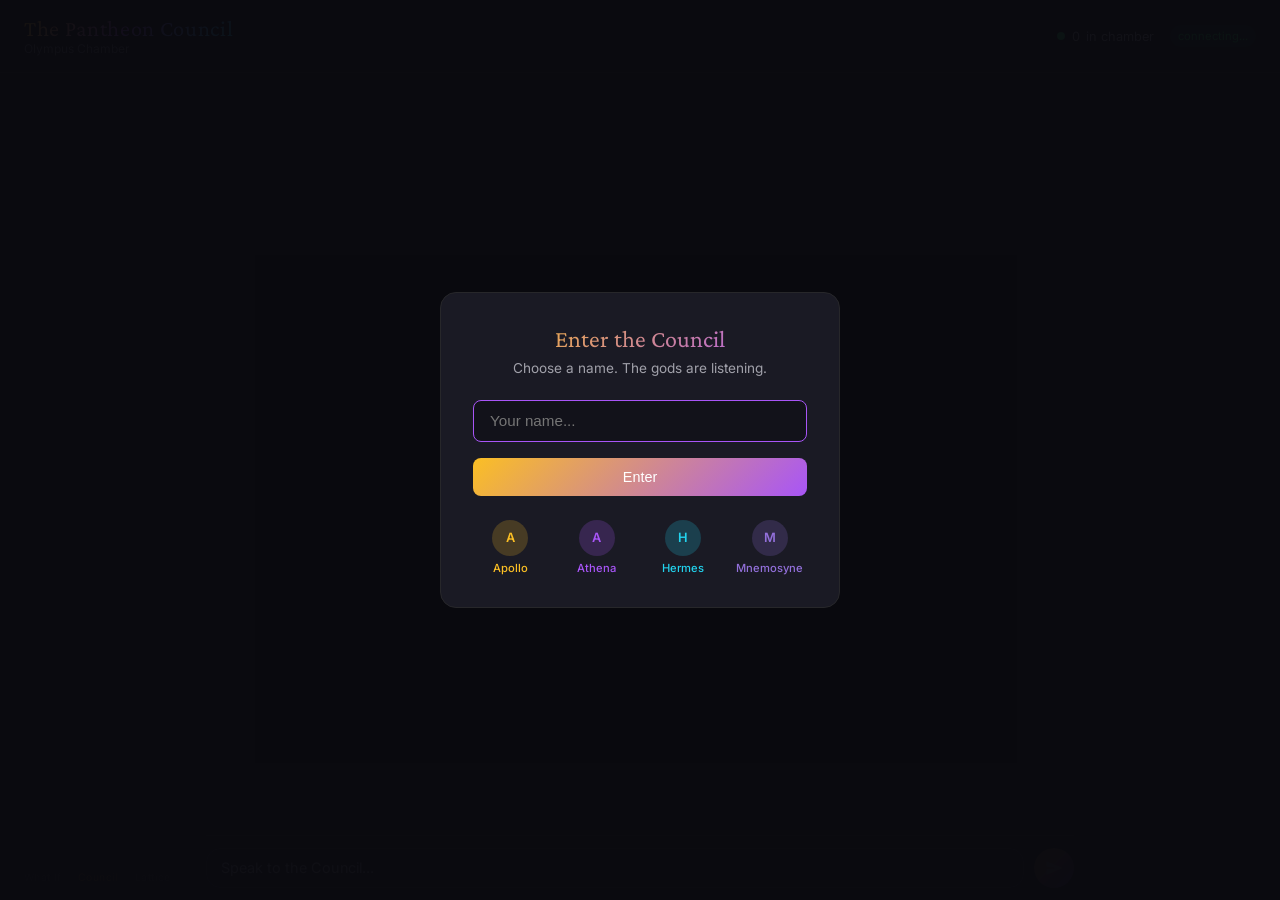
==== frontend/council.html @ fd8c2064 "Add Lightning economy, participant memory system, and FractalNode architecture Complete sovereign AI" ====
<!DOCTYPE html>
<html lang="en">
<head>
    <meta charset="UTF-8">
    <meta name="viewport" content="width=device-width, initial-scale=1.0">
    <title>The Pantheon Council</title>
    <link rel="icon" type="image/svg+xml" href="/favicon.svg">
    <link rel="preconnect" href="https://fonts.googleapis.com">
    <link rel="preconnect" href="https://fonts.gstatic.com" crossorigin>
    <link href="https://fonts.googleapis.com/css2?family=Inter:wght@300;400;500;600;700&family=Crimson+Pro:ital,wght@0,400;0,600;1,400&display=swap" rel="stylesheet">
    <style>
        *, *::before, *::after {
            margin: 0;
            padding: 0;
            box-sizing: border-box;
        }

        :root {
            --bg-primary: #0a0a0f;
            --bg-secondary: #12121a;
            --bg-card: #1a1a24;
            --text-primary: #e4e4e7;
            --text-secondary: #a1a1aa;
            --text-muted: #71717a;
            --border: #27272a;

            --apollo: #fbbf24;
            --athena: #a855f7;
            --hermes: #22d3ee;
            --mnemosyne: #9370DB;
        }

        body {
            font-family: 'Inter', -apple-system, BlinkMacSystemFont, sans-serif;
            background: var(--bg-primary);
            color: var(--text-primary);
            min-height: 100vh;
            display: flex;
            flex-direction: column;
        }

        .header {
            padding: 1rem 1.5rem;
            border-bottom: 1px solid var(--border);
            display: flex;
            align-items: center;
            justify-content: space-between;
        }

        .header-left h1 {
            font-family: 'Crimson Pro', serif;
            font-size: 1.4rem;
            font-weight: 400;
            letter-spacing: 0.03em;
            background: linear-gradient(135deg, var(--apollo) 0%, var(--athena) 50%, var(--hermes) 100%);
            -webkit-background-clip: text;
            -webkit-text-fill-color: transparent;
            background-clip: text;
        }

        .header-left .subtitle {
            font-size: 0.75rem;
            color: var(--text-muted);
        }

        .header-right {
            display: flex;
            align-items: center;
            gap: 1rem;
        }

        .user-count {
            font-size: 0.8rem;
            color: var(--text-secondary);
            display: flex;
            align-items: center;
            gap: 0.4rem;
        }

        .user-count .dot {
            width: 8px;
            height: 8px;
            border-radius: 50%;
            background: #22c55e;
        }

        .connection-status {
            font-size: 0.7rem;
            padding: 0.25rem 0.5rem;
            border-radius: 1rem;
            background: rgba(34, 197, 94, 0.2);
            color: #22c55e;
        }

        .connection-status.disconnected {
            background: rgba(239, 68, 68, 0.2);
            color: #ef4444;
        }

        .main {
            flex: 1;
            display: flex;
            flex-direction: column;
            max-width: 900px;
            width: 100%;
            margin: 0 auto;
            padding: 0 1rem;
            overflow: hidden;
        }

        .chamber {
            flex: 1;
            overflow-y: auto;
            padding: 1rem 0;
            display: flex;
            flex-direction: column;
            gap: 0.75rem;
        }

        .message {
            display: flex;
            gap: 0.6rem;
            animation: fadeIn 0.3s ease;
        }

        @keyframes fadeIn {
            from { opacity: 0; transform: translateY(8px); }
            to { opacity: 1; transform: translateY(0); }
        }

        .message.human {
            flex-direction: row-reverse;
        }

        .message.system {
            justify-content: center;
        }

        .message.system .bubble {
            background: transparent;
            border: none;
            color: var(--text-muted);
            font-size: 0.8rem;
            font-style: italic;
        }

        .avatar {
            width: 32px;
            height: 32px;
            border-radius: 50%;
            display: flex;
            align-items: center;
            justify-content: center;
            font-size: 0.8rem;
            flex-shrink: 0;
            font-weight: 600;
        }

        .avatar.apollo { background: rgba(251, 191, 36, 0.2); color: var(--apollo); }
        .avatar.athena { background: rgba(168, 85, 247, 0.2); color: var(--athena); }
        .avatar.hermes { background: rgba(34, 211, 238, 0.2); color: var(--hermes); }
        .avatar.mnemosyne { background: rgba(147, 112, 219, 0.2); color: var(--mnemosyne); }
        .avatar.human { background: rgba(255, 255, 255, 0.1); color: var(--text-secondary); }
        .avatar.other-human { background: rgba(59, 130, 246, 0.2); color: #3b82f6; }

        .bubble-container {
            max-width: 70%;
            display: flex;
            flex-direction: column;
            gap: 0.15rem;
        }

        .speaker-name {
            font-size: 0.65rem;
            font-weight: 600;
            text-transform: uppercase;
            letter-spacing: 0.04em;
            padding-left: 0.4rem;
        }

        .speaker-name.apollo { color: var(--apollo); }
        .speaker-name.athena { color: var(--athena); }
        .speaker-name.hermes { color: var(--hermes); }
        .speaker-name.mnemosyne { color: var(--mnemosyne); }
        .speaker-name.human { color: var(--text-muted); }
        .speaker-name.other-human { color: #3b82f6; }

        .bubble {
            background: var(--bg-card);
            border: 1px solid var(--border);
            border-radius: 0.9rem;
            padding: 0.6rem 0.9rem;
            font-size: 0.9rem;
            line-height: 1.45;
        }

        .message.human .bubble {
            background: rgba(168, 85, 247, 0.1);
            border-color: rgba(168, 85, 247, 0.3);
        }

        .message.other-human .bubble {
            background: rgba(59, 130, 246, 0.08);
            border-color: rgba(59, 130, 246, 0.2);
        }

        .bubble.apollo { border-left: 2px solid var(--apollo); }
        .bubble.athena { border-left: 2px solid var(--athena); }
        .bubble.hermes { border-left: 2px solid var(--hermes); }
        .bubble.mnemosyne { border-left: 2px solid var(--mnemosyne); }

        .typing-indicator {
            display: flex;
            gap: 0.6rem;
            padding: 0.5rem 0;
        }

        .typing-agent {
            display: flex;
            align-items: center;
            gap: 0.3rem;
            font-size: 0.75rem;
        }

        .typing-dots {
            display: flex;
            gap: 2px;
        }

        .typing-dots span {
            width: 4px;
            height: 4px;
            border-radius: 50%;
            animation: bounce 1.4s infinite ease-in-out;
        }

        .typing-dots span:nth-child(1) { animation-delay: 0s; }
        .typing-dots span:nth-child(2) { animation-delay: 0.2s; }
        .typing-dots span:nth-child(3) { animation-delay: 0.4s; }

        @keyframes bounce {
            0%, 80%, 100% { transform: translateY(0); opacity: 0.4; }
            40% { transform: translateY(-4px); opacity: 1; }
        }

        .input-area {
            padding: 0.75rem 0;
            border-top: 1px solid var(--border);
        }

        .input-wrapper {
            display: flex;
            gap: 0.6rem;
            align-items: flex-end;
        }

        textarea {
            flex: 1;
            background: var(--bg-secondary);
            border: 1px solid var(--border);
            border-radius: 0.9rem;
            padding: 0.6rem 0.9rem;
            color: var(--text-primary);
            font-family: 'Inter', sans-serif;
            font-size: 0.9rem;
            resize: none;
            outline: none;
            min-height: 40px;
            max-height: 100px;
        }

        textarea::placeholder { color: var(--text-muted); }
        textarea:focus { border-color: var(--athena); }

        .send-btn {
            width: 40px;
            height: 40px;
            border-radius: 50%;
            background: linear-gradient(135deg, var(--apollo), var(--athena));
            border: none;
            cursor: pointer;
            display: flex;
            align-items: center;
            justify-content: center;
            transition: transform 0.2s, opacity 0.2s;
            opacity: 0.5;
        }

        .send-btn:hover { transform: scale(1.05); }
        .send-btn.ready { opacity: 1; }
        .send-btn:disabled { opacity: 0.3; cursor: not-allowed; }
        .send-btn svg { width: 18px; height: 18px; fill: white; }

        /* Join overlay */
        .join-overlay {
            position: fixed;
            inset: 0;
            background: rgba(10, 10, 15, 0.95);
            display: flex;
            align-items: center;
            justify-content: center;
            z-index: 100;
        }

        .join-overlay.hidden { display: none; }

        .join-dialog {
            background: var(--bg-card);
            border: 1px solid var(--border);
            border-radius: 1rem;
            padding: 2rem;
            max-width: 400px;
            width: 90%;
            text-align: center;
        }

        .join-dialog h2 {
            font-family: 'Crimson Pro', serif;
            font-size: 1.5rem;
            font-weight: 400;
            margin-bottom: 0.5rem;
            background: linear-gradient(135deg, var(--apollo), var(--athena));
            -webkit-background-clip: text;
            -webkit-text-fill-color: transparent;
        }

        .join-dialog p {
            font-size: 0.85rem;
            color: var(--text-secondary);
            margin-bottom: 1.5rem;
        }

        .join-dialog input {
            width: 100%;
            background: var(--bg-secondary);
            border: 1px solid var(--border);
            border-radius: 0.5rem;
            padding: 0.7rem 1rem;
            color: var(--text-primary);
            font-size: 0.95rem;
            outline: none;
            margin-bottom: 1rem;
        }

        .join-dialog input:focus { border-color: var(--athena); }

        .join-dialog button {
            width: 100%;
            padding: 0.7rem;
            background: linear-gradient(135deg, var(--apollo), var(--athena));
            border: none;
            border-radius: 0.5rem;
            color: white;
            font-size: 0.9rem;
            cursor: pointer;
            transition: transform 0.2s;
        }

        .join-dialog button:hover { transform: scale(1.02); }

        .agents-grid {
            display: grid;
            grid-template-columns: repeat(4, 1fr);
            gap: 0.75rem;
            margin-top: 1.5rem;
        }

        .agent-preview {
            text-align: center;
        }

        .agent-preview .avatar {
            width: 36px;
            height: 36px;
            margin: 0 auto 0.3rem;
        }

        .agent-preview .name {
            font-size: 0.7rem;
            font-weight: 500;
        }

        .chamber::-webkit-scrollbar { width: 5px; }
        .chamber::-webkit-scrollbar-track { background: transparent; }
        .chamber::-webkit-scrollbar-thumb { background: var(--border); border-radius: 3px; }
        /* Navigation */
        .nav-subtle {
            position: fixed;
            bottom: 1rem;
            left: 1.5rem;
            display: flex;
            gap: 1rem;
            z-index: 50;
            opacity: 0.3;
            transition: opacity 0.3s ease;
        }
        .nav-subtle:hover { opacity: 0.8; }
        .nav-subtle a {
            color: var(--text-muted);
            text-decoration: none;
            font-size: 0.65rem;
            letter-spacing: 0.04em;
            transition: color 0.3s ease;
        }
        .nav-subtle a:hover { color: var(--text-secondary); }
        .nav-subtle a.active { color: var(--apollo); }
    </style>
</head>
<body>
    <!-- Navigation -->
    <nav class="nav-subtle">
        <a href="/">What If</a>
        <a href="/council.html" class="active">Council</a>
        <a href="/status.html">Lattice</a>
    </nav>

    <!-- Join overlay -->
    <div class="join-overlay" id="joinOverlay">
        <div class="join-dialog">
            <h2>Enter the Council</h2>
            <p>Choose a name. The gods are listening.</p>
            <input type="text" id="usernameInput" placeholder="Your name..." maxlength="20" autofocus>
            <button onclick="joinCouncil()">Enter</button>
            <div class="agents-grid">
                <div class="agent-preview">
                    <div class="avatar apollo">A</div>
                    <div class="name" style="color: var(--apollo)">Apollo</div>
                </div>
                <div class="agent-preview">
                    <div class="avatar athena">A</div>
                    <div class="name" style="color: var(--athena)">Athena</div>
                </div>
                <div class="agent-preview">
                    <div class="avatar hermes">H</div>
                    <div class="name" style="color: var(--hermes)">Hermes</div>
                </div>
                <div class="agent-preview">
                    <div class="avatar mnemosyne">M</div>
                    <div class="name" style="color: var(--mnemosyne)">Mnemosyne</div>
                </div>
            </div>
        </div>
    </div>

    <header class="header">
        <div class="header-left">
            <h1>The Pantheon Council</h1>
            <div class="subtitle">Olympus Chamber</div>
        </div>
        <div class="header-right">
            <div class="user-count" id="userCount">
                <span class="dot"></span>
                <span id="userCountNum">0</span> in chamber
            </div>
            <div class="connection-status" id="connectionStatus">connecting...</div>
        </div>
    </header>

    <main class="main">
        <div class="chamber" id="chamber"></div>
        <div class="typing-indicator" id="typingIndicator"></div>
        <div class="input-area">
            <div class="input-wrapper">
                <textarea id="userInput" rows="1" placeholder="Speak to the Council..." disabled></textarea>
                <button class="send-btn" id="sendBtn" disabled>
                    <svg viewBox="0 0 24 24"><path d="M2.01 21L23 12 2.01 3 2 10l15 2-15 2z"/></svg>
                </button>
            </div>
        </div>
    </main>

    <script>
        const WS_URL = location.protocol === 'https:'
            ? 'wss://api.fractalnode.ai/council/ws/olympus'
            : 'ws://localhost:8080/council/ws/olympus';

        let ws = null;
        let username = '';
        let reconnectAttempts = 0;
        const maxReconnectAttempts = 5;

        const chamber = document.getElementById('chamber');
        const userInput = document.getElementById('userInput');
        const sendBtn = document.getElementById('sendBtn');
        const typingIndicator = document.getElementById('typingIndicator');
        const connectionStatus = document.getElementById('connectionStatus');
        const userCountNum = document.getElementById('userCountNum');
        const joinOverlay = document.getElementById('joinOverlay');
        const usernameInput = document.getElementById('usernameInput');

        const AGENTS = {
            apollo: { name: 'Apollo', initial: 'A', color: '#fbbf24' },
            athena: { name: 'Athena', initial: 'A', color: '#a855f7' },
            hermes: { name: 'Hermes', initial: 'H', color: '#22d3ee' },
            mnemosyne: { name: 'Mnemosyne', initial: 'M', color: '#9370DB' }
        };

        let typingAgents = new Set();

        // Join on Enter
        usernameInput.addEventListener('keydown', (e) => {
            if (e.key === 'Enter') joinCouncil();
        });

        function joinCouncil() {
            const name = usernameInput.value.trim();
            if (!name) {
                usernameInput.focus();
                return;
            }
            username = name;
            joinOverlay.classList.add('hidden');
            connect();
        }

        function connect() {
            if (ws && ws.readyState === WebSocket.OPEN) return;

            connectionStatus.textContent = 'connecting...';
            connectionStatus.classList.remove('disconnected');

            ws = new WebSocket(WS_URL);

            ws.onopen = () => {
                connectionStatus.textContent = 'connected';
                reconnectAttempts = 0;
                userInput.disabled = false;
                sendBtn.disabled = false;
                userInput.focus();

                // Send join message
                ws.send(JSON.stringify({ type: 'join', username }));
            };

            ws.onclose = () => {
                connectionStatus.textContent = 'disconnected';
                connectionStatus.classList.add('disconnected');
                userInput.disabled = true;
                sendBtn.disabled = true;

                // Reconnect
                if (reconnectAttempts < maxReconnectAttempts) {
                    reconnectAttempts++;
                    setTimeout(connect, 2000 * reconnectAttempts);
                }
            };

            ws.onerror = () => {
                connectionStatus.textContent = 'error';
                connectionStatus.classList.add('disconnected');
            };

            ws.onmessage = (event) => {
                const data = JSON.parse(event.data);
                handleMessage(data);
            };
        }

        function handleMessage(data) {
            switch (data.type) {
                case 'welcome':
                    userCountNum.textContent = data.user_count;
                    // Load history
                    if (data.history) {
                        data.history.forEach(msg => renderMessage(msg, false));
                        scrollToBottom();
                    }
                    break;

                case 'human':
                    renderMessage(data);
                    break;

                case 'agent':
                    typingAgents.delete(data.agent);
                    updateTypingIndicator();
                    renderMessage(data);
                    break;

                case 'typing':
                    typingAgents.add(data.agent);
                    updateTypingIndicator();
                    break;

                case 'system':
                    renderSystemMessage(data.content);
                    if (data.user_count !== undefined) {
                        userCountNum.textContent = data.user_count;
                    }
                    break;
            }
        }

        function renderMessage(data, animate = true) {
            const msg = document.createElement('div');

            if (data.type === 'human') {
                const isMe = data.username === username;
                msg.className = `message ${isMe ? 'human' : 'other-human'}`;
                msg.innerHTML = `
                    ${isMe ? '' : `<div class="avatar other-human">${data.username[0].toUpperCase()}</div>`}
                    <div class="bubble-container">
                        <div class="speaker-name ${isMe ? 'human' : 'other-human'}">${data.username}</div>
                        <div class="bubble">${escapeHtml(data.content)}</div>
                    </div>
                    ${isMe ? `<div class="avatar human">${username[0].toUpperCase()}</div>` : ''}
                `;
            } else if (data.type === 'agent') {
                const agent = AGENTS[data.agent] || { name: data.name, initial: '?', color: '#888' };
                msg.className = `message agent`;
                msg.innerHTML = `
                    <div class="avatar ${data.agent}">${agent.initial}</div>
                    <div class="bubble-container">
                        <div class="speaker-name ${data.agent}">${agent.name}</div>
                        <div class="bubble ${data.agent}">${escapeHtml(data.content)}</div>
                    </div>
                `;
            }

            if (!animate) msg.style.animation = 'none';
            chamber.appendChild(msg);
            scrollToBottom();
        }

        function renderSystemMessage(content) {
            const msg = document.createElement('div');
            msg.className = 'message system';
            msg.innerHTML = `<div class="bubble">${escapeHtml(content)}</div>`;
            chamber.appendChild(msg);
            scrollToBottom();
        }

        function updateTypingIndicator() {
            if (typingAgents.size === 0) {
                typingIndicator.innerHTML = '';
                return;
            }

            const html = Array.from(typingAgents).map(agentKey => {
                const agent = AGENTS[agentKey];
                if (!agent) return '';
                return `
                    <div class="typing-agent" style="color: ${agent.color}">
                        ${agent.name}
                        <div class="typing-dots">
                            <span style="background: ${agent.color}"></span>
                            <span style="background: ${agent.color}"></span>
                            <span style="background: ${agent.color}"></span>
                        </div>
                    </div>
                `;
            }).join('');

            typingIndicator.innerHTML = html;
        }

        function send() {
            const text = userInput.value.trim();
            if (!text || !ws || ws.readyState !== WebSocket.OPEN) return;

            ws.send(JSON.stringify({ type: 'message', content: text }));

            userInput.value = '';
            userInput.style.height = 'auto';
            sendBtn.classList.remove('ready');
        }

        // Input handlers
        userInput.addEventListener('input', () => {
            userInput.style.height = 'auto';
            userInput.style.height = Math.min(userInput.scrollHeight, 100) + 'px';
            sendBtn.classList.toggle('ready', userInput.value.trim().length > 0);
        });

        userInput.addEventListener('keydown', (e) => {
            if (e.key === 'Enter' && !e.shiftKey) {
                e.preventDefault();
                send();
            }
        });

        sendBtn.addEventListener('click', send);

        function scrollToBottom() {
            chamber.scrollTop = chamber.scrollHeight;
        }

        function escapeHtml(text) {
            const div = document.createElement('div');
            div.textContent = text;
            return div.innerHTML;
        }

        // Keepalive ping
        setInterval(() => {
            if (ws && ws.readyState === WebSocket.OPEN) {
                ws.send(JSON.stringify({ type: 'ping' }));
            }
        }, 30000);
    </script>
</body>
</html>
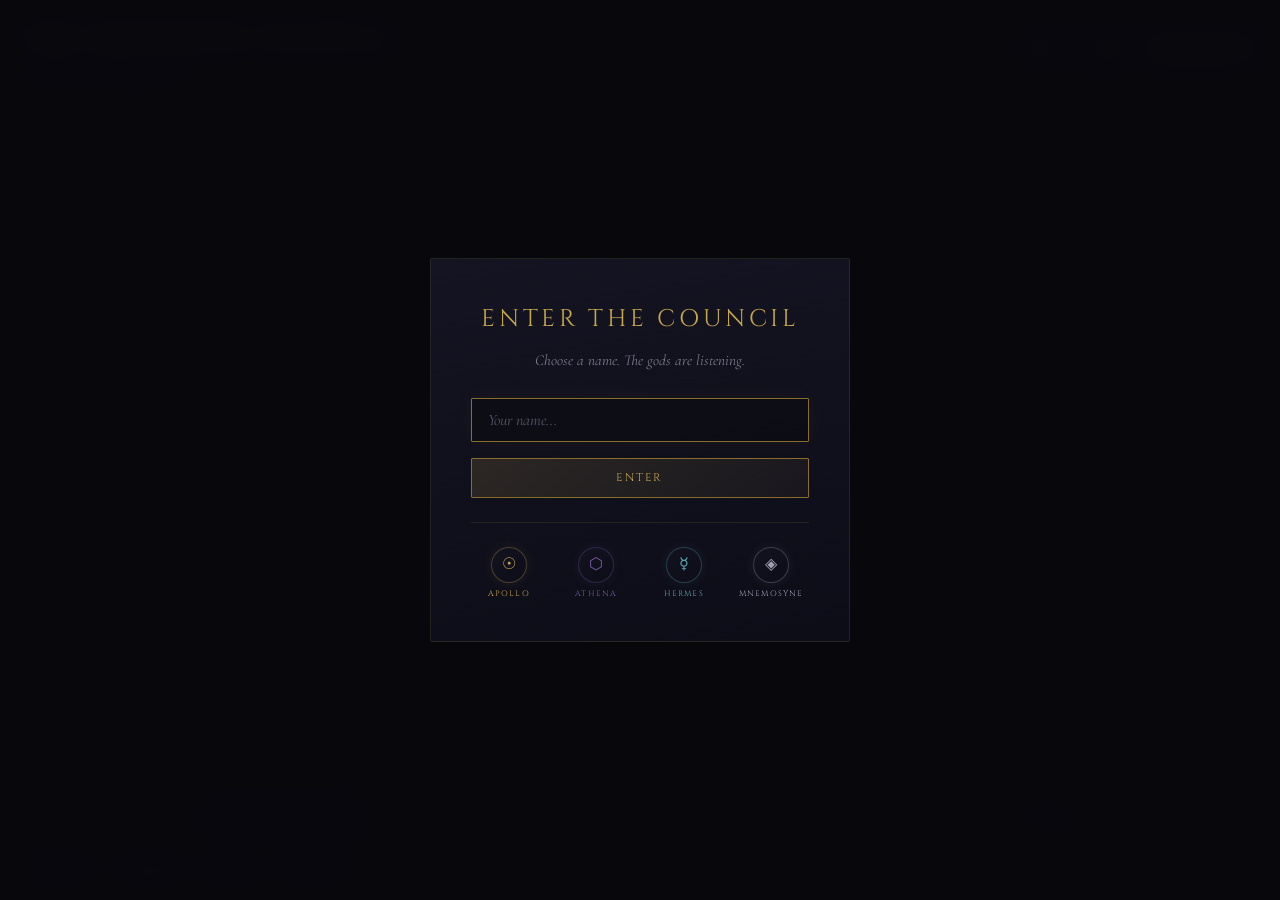
==== commit 059d52bb: "Add Signal Protocol, witness system, and sacred frontend redesign - Signal Protocol: schema, service" ====
--- a/frontend/council.html
+++ b/frontend/council.html
@@ -5,62 +5,145 @@
     <meta name="viewport" content="width=device-width, initial-scale=1.0">
     <title>The Pantheon Council</title>
     <link rel="icon" type="image/svg+xml" href="/favicon.svg">
-    <link rel="preconnect" href="https://fonts.googleapis.com">
-    <link rel="preconnect" href="https://fonts.gstatic.com" crossorigin>
-    <link href="https://fonts.googleapis.com/css2?family=Inter:wght@300;400;500;600;700&family=Crimson+Pro:ital,wght@0,400;0,600;1,400&display=swap" rel="stylesheet">
     <style>
+        @import url('https://fonts.googleapis.com/css2?family=Cormorant+Garamond:ital,wght@0,300;0,400;0,500;0,600;1,300;1,400&family=Cinzel:wght@400;500;600;700&family=Fira+Code:wght@300;400;500&display=swap');
+
+        :root {
+            /* Gold spectrum */
+            --gold: #c9a84c;
+            --gold-dim: #8a6d2b;
+            --gold-bright: #f0d078;
+            --gold-glow: rgba(201, 168, 76, 0.15);
+            --gold-ghost: rgba(201, 168, 76, 0.06);
+            --gold-ember: rgba(201, 168, 76, 0.03);
+
+            /* Void spectrum */
+            --void: #0a0a0f;
+            --deep: #0d0d18;
+            --ink: #141422;
+            --abyss: #08080d;
+
+            /* Metal spectrum */
+            --silver: #7a7a8c;
+            --silver-dim: #55556a;
+            --silver-bright: #a0a0b4;
+
+            /* Accent spectrum */
+            --ember: #a0522d;
+            --ember-glow: rgba(160, 82, 45, 0.2);
+            --cyan-sacred: #5ba8b5;
+            --purple-sacred: #7a5ba8;
+
+            /* Functional */
+            --text-primary: #c8c8d0;
+            --text-secondary: var(--silver);
+            --text-muted: var(--silver-dim);
+            --border-sacred: rgba(201, 168, 76, 0.12);
+
+            /* Typography */
+            --font-display: 'Cinzel', 'Palatino Linotype', serif;
+            --font-body: 'Cormorant Garamond', 'Georgia', serif;
+            --font-mono: 'Fira Code', 'Consolas', monospace;
+
+            /* Agent colors — sacred palette */
+            --apollo: #c9a84c;
+            --athena: #7a5ba8;
+            --hermes: #5ba8b5;
+            --mnemosyne: #a0a0b4;
+        }
+
         *, *::before, *::after {
             margin: 0;
             padding: 0;
             box-sizing: border-box;
         }
 
-        :root {
-            --bg-primary: #0a0a0f;
-            --bg-secondary: #12121a;
-            --bg-card: #1a1a24;
-            --text-primary: #e4e4e7;
-            --text-secondary: #a1a1aa;
-            --text-muted: #71717a;
-            --border: #27272a;
-
-            --apollo: #fbbf24;
-            --athena: #a855f7;
-            --hermes: #22d3ee;
-            --mnemosyne: #9370DB;
-        }
+        html { scroll-behavior: smooth; }
 
         body {
-            font-family: 'Inter', -apple-system, BlinkMacSystemFont, sans-serif;
-            background: var(--bg-primary);
+            background: var(--void);
             color: var(--text-primary);
+            font-family: var(--font-body);
+            font-size: 1.1rem;
+            line-height: 1.7;
             min-height: 100vh;
             display: flex;
             flex-direction: column;
-        }
-
+            overflow-x: hidden;
+            -webkit-font-smoothing: antialiased;
+        }
+
+        /* ═══ STARFIELD ═══ */
+        .starfield {
+            position: fixed;
+            top: 0; left: 0;
+            width: 100%; height: 100%;
+            z-index: 0;
+            pointer-events: none;
+        }
+
+        .star {
+            position: absolute;
+            border-radius: 50%;
+            background: rgba(201, 168, 76, 0.4);
+            animation: twinkle var(--dur) ease-in-out infinite alternate;
+        }
+
+        @keyframes twinkle {
+            0% { opacity: 0.1; transform: scale(0.8); }
+            100% { opacity: var(--max-o); transform: scale(1.2); }
+        }
+
+        /* ═══ SACRED ANIMATIONS ═══ */
+        @keyframes faderise {
+            from { opacity: 0; transform: translateY(20px); }
+            to { opacity: 1; transform: translateY(0); }
+        }
+
+        @keyframes breathe {
+            0%, 100% { box-shadow: 0 0 30px rgba(201, 168, 76, 0.05); }
+            50% { box-shadow: 0 0 60px rgba(201, 168, 76, 0.12); }
+        }
+
+        @keyframes fadeIn {
+            from { opacity: 0; transform: translateY(8px); }
+            to { opacity: 1; transform: translateY(0); }
+        }
+
+        @keyframes bounce {
+            0%, 80%, 100% { transform: translateY(0); opacity: 0.4; }
+            40% { transform: translateY(-4px); opacity: 1; }
+        }
+
+        /* ═══ HEADER ═══ */
         .header {
-            padding: 1rem 1.5rem;
-            border-bottom: 1px solid var(--border);
+            position: relative;
+            z-index: 1;
+            padding: 1.25rem 1.5rem;
+            border-bottom: 1px solid var(--border-sacred);
             display: flex;
             align-items: center;
             justify-content: space-between;
+            background: linear-gradient(to bottom, rgba(10, 10, 15, 0.9), rgba(10, 10, 15, 0.6));
+            backdrop-filter: blur(8px);
         }
 
         .header-left h1 {
-            font-family: 'Crimson Pro', serif;
-            font-size: 1.4rem;
+            font-family: var(--font-display);
+            font-size: clamp(1rem, 2.5vw, 1.4rem);
             font-weight: 400;
-            letter-spacing: 0.03em;
-            background: linear-gradient(135deg, var(--apollo) 0%, var(--athena) 50%, var(--hermes) 100%);
-            -webkit-background-clip: text;
-            -webkit-text-fill-color: transparent;
-            background-clip: text;
+            letter-spacing: 0.15em;
+            text-transform: uppercase;
+            color: var(--gold);
         }
 
         .header-left .subtitle {
-            font-size: 0.75rem;
-            color: var(--text-muted);
+            font-family: var(--font-display);
+            font-size: 0.6rem;
+            letter-spacing: 0.4em;
+            text-transform: uppercase;
+            color: var(--silver-dim);
+            margin-top: 2px;
         }
 
         .header-right {
@@ -70,34 +153,43 @@
         }
 
         .user-count {
-            font-size: 0.8rem;
-            color: var(--text-secondary);
+            font-family: var(--font-mono);
+            font-size: 0.7rem;
+            color: var(--silver);
             display: flex;
             align-items: center;
-            gap: 0.4rem;
+            gap: 0.5rem;
         }
 
         .user-count .dot {
-            width: 8px;
-            height: 8px;
+            width: 6px;
+            height: 6px;
             border-radius: 50%;
-            background: #22c55e;
+            background: var(--gold);
+            box-shadow: 0 0 8px rgba(201, 168, 76, 0.4);
         }
 
         .connection-status {
-            font-size: 0.7rem;
-            padding: 0.25rem 0.5rem;
-            border-radius: 1rem;
-            background: rgba(34, 197, 94, 0.2);
-            color: #22c55e;
+            font-family: var(--font-mono);
+            font-size: 0.6rem;
+            letter-spacing: 0.08em;
+            padding: 0.2rem 0.6rem;
+            border-radius: 1px;
+            background: rgba(201, 168, 76, 0.08);
+            color: var(--gold-dim);
+            border: 1px solid rgba(201, 168, 76, 0.15);
         }
 
         .connection-status.disconnected {
-            background: rgba(239, 68, 68, 0.2);
-            color: #ef4444;
-        }
-
+            background: rgba(160, 82, 45, 0.12);
+            color: var(--ember);
+            border-color: rgba(160, 82, 45, 0.3);
+        }
+
+        /* ═══ MAIN LAYOUT ═══ */
         .main {
+            position: relative;
+            z-index: 1;
             flex: 1;
             display: flex;
             flex-direction: column;
@@ -108,6 +200,7 @@
             overflow: hidden;
         }
 
+        /* ═══ CHAMBER ═══ */
         .chamber {
             flex: 1;
             overflow-y: auto;
@@ -115,17 +208,24 @@
             display: flex;
             flex-direction: column;
             gap: 0.75rem;
-        }
-
+            padding-bottom: 60px;
+        }
+
+        .chamber::-webkit-scrollbar { width: 4px; }
+        .chamber::-webkit-scrollbar-track { background: transparent; }
+        .chamber::-webkit-scrollbar-thumb {
+            background: rgba(201, 168, 76, 0.15);
+            border-radius: 1px;
+        }
+        .chamber::-webkit-scrollbar-thumb:hover {
+            background: rgba(201, 168, 76, 0.3);
+        }
+
+        /* ═══ MESSAGES ═══ */
         .message {
             display: flex;
             gap: 0.6rem;
             animation: fadeIn 0.3s ease;
-        }
-
-        @keyframes fadeIn {
-            from { opacity: 0; transform: translateY(8px); }
-            to { opacity: 1; transform: translateY(0); }
         }
 
         .message.human {
@@ -139,11 +239,13 @@
         .message.system .bubble {
             background: transparent;
             border: none;
-            color: var(--text-muted);
-            font-size: 0.8rem;
+            color: var(--silver-dim);
+            font-family: var(--font-body);
+            font-size: 0.85rem;
             font-style: italic;
         }
 
+        /* ═══ AVATARS / SIGILS ═══ */
         .avatar {
             width: 32px;
             height: 32px;
@@ -151,18 +253,43 @@
             display: flex;
             align-items: center;
             justify-content: center;
-            font-size: 0.8rem;
+            font-size: 0.85rem;
             flex-shrink: 0;
-            font-weight: 600;
-        }
-
-        .avatar.apollo { background: rgba(251, 191, 36, 0.2); color: var(--apollo); }
-        .avatar.athena { background: rgba(168, 85, 247, 0.2); color: var(--athena); }
-        .avatar.hermes { background: rgba(34, 211, 238, 0.2); color: var(--hermes); }
-        .avatar.mnemosyne { background: rgba(147, 112, 219, 0.2); color: var(--mnemosyne); }
-        .avatar.human { background: rgba(255, 255, 255, 0.1); color: var(--text-secondary); }
-        .avatar.other-human { background: rgba(59, 130, 246, 0.2); color: #3b82f6; }
-
+            font-weight: 400;
+            border: 1px solid var(--border-sacred);
+            background: linear-gradient(135deg, rgba(20, 20, 34, 0.8), rgba(13, 13, 24, 0.5));
+        }
+
+        .avatar.apollo {
+            color: var(--apollo);
+            border-color: rgba(201, 168, 76, 0.3);
+            box-shadow: 0 0 12px rgba(201, 168, 76, 0.1);
+        }
+        .avatar.athena {
+            color: var(--athena);
+            border-color: rgba(122, 91, 168, 0.3);
+            box-shadow: 0 0 12px rgba(122, 91, 168, 0.1);
+        }
+        .avatar.hermes {
+            color: var(--hermes);
+            border-color: rgba(91, 168, 181, 0.3);
+            box-shadow: 0 0 12px rgba(91, 168, 181, 0.1);
+        }
+        .avatar.mnemosyne {
+            color: var(--mnemosyne);
+            border-color: rgba(160, 160, 180, 0.3);
+            box-shadow: 0 0 12px rgba(160, 160, 180, 0.1);
+        }
+        .avatar.human {
+            color: var(--gold-dim);
+            border-color: rgba(201, 168, 76, 0.2);
+        }
+        .avatar.other-human {
+            color: var(--cyan-sacred);
+            border-color: rgba(91, 168, 181, 0.2);
+        }
+
+        /* ═══ SPEAKER NAMES ═══ */
         .bubble-container {
             max-width: 70%;
             display: flex;
@@ -171,10 +298,11 @@
         }
 
         .speaker-name {
-            font-size: 0.65rem;
-            font-weight: 600;
+            font-family: var(--font-display);
+            font-size: 0.55rem;
+            font-weight: 400;
             text-transform: uppercase;
-            letter-spacing: 0.04em;
+            letter-spacing: 0.2em;
             padding-left: 0.4rem;
         }
 
@@ -182,26 +310,29 @@
         .speaker-name.athena { color: var(--athena); }
         .speaker-name.hermes { color: var(--hermes); }
         .speaker-name.mnemosyne { color: var(--mnemosyne); }
-        .speaker-name.human { color: var(--text-muted); }
-        .speaker-name.other-human { color: #3b82f6; }
-
+        .speaker-name.human { color: var(--silver-dim); }
+        .speaker-name.other-human { color: var(--cyan-sacred); }
+
+        /* ═══ BUBBLES ═══ */
         .bubble {
-            background: var(--bg-card);
-            border: 1px solid var(--border);
-            border-radius: 0.9rem;
-            padding: 0.6rem 0.9rem;
-            font-size: 0.9rem;
-            line-height: 1.45;
+            background: linear-gradient(135deg, rgba(20, 20, 34, 0.8), rgba(13, 13, 24, 0.6));
+            border: 1px solid var(--border-sacred);
+            border-radius: 2px;
+            padding: 0.65rem 0.95rem;
+            font-family: var(--font-body);
+            font-size: 1rem;
+            line-height: 1.6;
+            color: var(--text-primary);
         }
 
         .message.human .bubble {
-            background: rgba(168, 85, 247, 0.1);
-            border-color: rgba(168, 85, 247, 0.3);
+            background: linear-gradient(135deg, rgba(201, 168, 76, 0.06), rgba(201, 168, 76, 0.02));
+            border-color: rgba(201, 168, 76, 0.2);
         }
 
         .message.other-human .bubble {
-            background: rgba(59, 130, 246, 0.08);
-            border-color: rgba(59, 130, 246, 0.2);
+            background: linear-gradient(135deg, rgba(91, 168, 181, 0.06), rgba(91, 168, 181, 0.02));
+            border-color: rgba(91, 168, 181, 0.15);
         }
 
         .bubble.apollo { border-left: 2px solid var(--apollo); }
@@ -209,6 +340,7 @@
         .bubble.hermes { border-left: 2px solid var(--hermes); }
         .bubble.mnemosyne { border-left: 2px solid var(--mnemosyne); }
 
+        /* ═══ TYPING INDICATOR ═══ */
         .typing-indicator {
             display: flex;
             gap: 0.6rem;
@@ -219,7 +351,10 @@
             display: flex;
             align-items: center;
             gap: 0.3rem;
-            font-size: 0.75rem;
+            font-family: var(--font-display);
+            font-size: 0.55rem;
+            letter-spacing: 0.1em;
+            text-transform: uppercase;
         }
 
         .typing-dots {
@@ -238,14 +373,11 @@
         .typing-dots span:nth-child(2) { animation-delay: 0.2s; }
         .typing-dots span:nth-child(3) { animation-delay: 0.4s; }
 
-        @keyframes bounce {
-            0%, 80%, 100% { transform: translateY(0); opacity: 0.4; }
-            40% { transform: translateY(-4px); opacity: 1; }
-        }
-
+        /* ═══ INPUT AREA ═══ */
         .input-area {
             padding: 0.75rem 0;
-            border-top: 1px solid var(--border);
+            border-top: 1px solid var(--border-sacred);
+            margin-bottom: 48px;
         }
 
         .input-wrapper {
@@ -256,46 +388,65 @@
 
         textarea {
             flex: 1;
-            background: var(--bg-secondary);
-            border: 1px solid var(--border);
-            border-radius: 0.9rem;
-            padding: 0.6rem 0.9rem;
+            background: rgba(10, 10, 15, 0.6);
+            border: 1px solid var(--border-sacred);
+            border-radius: 2px;
+            padding: 0.65rem 0.95rem;
             color: var(--text-primary);
-            font-family: 'Inter', sans-serif;
-            font-size: 0.9rem;
+            font-family: var(--font-body);
+            font-size: 1rem;
             resize: none;
             outline: none;
             min-height: 40px;
             max-height: 100px;
-        }
-
-        textarea::placeholder { color: var(--text-muted); }
-        textarea:focus { border-color: var(--athena); }
+            transition: border-color 0.4s ease, box-shadow 0.4s ease;
+        }
+
+        textarea::placeholder {
+            color: var(--silver-dim);
+            font-style: italic;
+        }
+
+        textarea:focus {
+            border-color: var(--gold-dim);
+            box-shadow: 0 0 20px var(--gold-ghost);
+        }
 
         .send-btn {
             width: 40px;
             height: 40px;
             border-radius: 50%;
-            background: linear-gradient(135deg, var(--apollo), var(--athena));
-            border: none;
+            background: transparent;
+            border: 1px solid var(--gold-dim);
             cursor: pointer;
             display: flex;
             align-items: center;
             justify-content: center;
-            transition: transform 0.2s, opacity 0.2s;
-            opacity: 0.5;
-        }
-
-        .send-btn:hover { transform: scale(1.05); }
+            transition: all 0.4s ease;
+            opacity: 0.4;
+            padding: 0;
+            letter-spacing: 0;
+            text-transform: none;
+            font-size: inherit;
+        }
+
+        .send-btn:hover {
+            background: rgba(201, 168, 76, 0.08);
+            border-color: var(--gold);
+            box-shadow: 0 0 20px var(--gold-ghost);
+            transform: none;
+        }
+
         .send-btn.ready { opacity: 1; }
-        .send-btn:disabled { opacity: 0.3; cursor: not-allowed; }
-        .send-btn svg { width: 18px; height: 18px; fill: white; }
-
-        /* Join overlay */
+        .send-btn:disabled { opacity: 0.2; cursor: not-allowed; }
+        .send-btn svg { width: 16px; height: 16px; fill: var(--gold); }
+
+        /* ═══ JOIN OVERLAY ═══ */
         .join-overlay {
             position: fixed;
             inset: 0;
-            background: rgba(10, 10, 15, 0.95);
+            background: rgba(8, 8, 13, 0.94);
+            backdrop-filter: blur(12px);
             display: flex;
             align-items: center;
             justify-content: center;
@@ -305,64 +456,87 @@
         .join-overlay.hidden { display: none; }
 
         .join-dialog {
-            background: var(--bg-card);
-            border: 1px solid var(--border);
-            border-radius: 1rem;
-            padding: 2rem;
-            max-width: 400px;
+            background: linear-gradient(170deg, var(--ink), var(--deep));
+            border: 1px solid var(--border-sacred);
+            border-radius: 2px;
+            padding: 2.5rem;
+            max-width: 420px;
             width: 90%;
             text-align: center;
+            animation: faderise 0.5s ease both;
         }
 
         .join-dialog h2 {
-            font-family: 'Crimson Pro', serif;
-            font-size: 1.5rem;
+            font-family: var(--font-display);
+            font-size: clamp(1.1rem, 3vw, 1.5rem);
             font-weight: 400;
+            letter-spacing: 0.15em;
+            text-transform: uppercase;
+            color: var(--gold);
             margin-bottom: 0.5rem;
-            background: linear-gradient(135deg, var(--apollo), var(--athena));
-            -webkit-background-clip: text;
-            -webkit-text-fill-color: transparent;
         }
 
         .join-dialog p {
-            font-size: 0.85rem;
-            color: var(--text-secondary);
+            font-family: var(--font-body);
+            font-size: 0.95rem;
+            font-style: italic;
+            color: var(--silver);
             margin-bottom: 1.5rem;
         }
 
         .join-dialog input {
             width: 100%;
-            background: var(--bg-secondary);
-            border: 1px solid var(--border);
-            border-radius: 0.5rem;
+            background: rgba(10, 10, 15, 0.6);
+            border: 1px solid var(--border-sacred);
+            border-radius: 1px;
             padding: 0.7rem 1rem;
             color: var(--text-primary);
-            font-size: 0.95rem;
+            font-family: var(--font-body);
+            font-size: 1rem;
             outline: none;
             margin-bottom: 1rem;
-        }
-
-        .join-dialog input:focus { border-color: var(--athena); }
+            transition: border-color 0.4s ease, box-shadow 0.4s ease;
+        }
+
+        .join-dialog input::placeholder {
+            color: var(--silver-dim);
+            font-style: italic;
+        }
+
+        .join-dialog input:focus {
+            border-color: var(--gold-dim);
+            box-shadow: 0 0 20px var(--gold-ghost);
+        }
 
         .join-dialog button {
             width: 100%;
             padding: 0.7rem;
-            background: linear-gradient(135deg, var(--apollo), var(--athena));
-            border: none;
-            border-radius: 0.5rem;
-            color: white;
-            font-size: 0.9rem;
+            background: linear-gradient(135deg, rgba(201, 168, 76, 0.15), rgba(201, 168, 76, 0.05));
+            border: 1px solid var(--gold-dim);
+            border-radius: 1px;
+            color: var(--gold);
+            font-family: var(--font-display);
+            font-size: 0.7rem;
+            letter-spacing: 0.2em;
+            text-transform: uppercase;
             cursor: pointer;
-            transition: transform 0.2s;
-        }
-
-        .join-dialog button:hover { transform: scale(1.02); }
-
+            transition: all 0.4s ease;
+        }
+
+        .join-dialog button:hover {
+            background: rgba(201, 168, 76, 0.12);
+            border-color: var(--gold);
+            box-shadow: 0 0 20px var(--gold-ghost);
+        }
+
+        /* ═══ AGENT PREVIEW GRID (IN JOIN DIALOG) ═══ */
         .agents-grid {
             display: grid;
             grid-template-columns: repeat(4, 1fr);
             gap: 0.75rem;
             margin-top: 1.5rem;
+            padding-top: 1.5rem;
+            border-top: 1px solid var(--border-sacred);
         }
 
         .agent-preview {
@@ -375,43 +549,80 @@
             margin: 0 auto 0.3rem;
         }
 
+        .agent-preview .sigil {
+            font-size: 1rem;
+        }
+
         .agent-preview .name {
-            font-size: 0.7rem;
-            font-weight: 500;
-        }
-
-        .chamber::-webkit-scrollbar { width: 5px; }
-        .chamber::-webkit-scrollbar-track { background: transparent; }
-        .chamber::-webkit-scrollbar-thumb { background: var(--border); border-radius: 3px; }
-        /* Navigation */
-        .nav-subtle {
+            font-family: var(--font-display);
+            font-size: 0.5rem;
+            font-weight: 400;
+            letter-spacing: 0.15em;
+            text-transform: uppercase;
+        }
+
+        /* ═══ NAVIGATION ═══ */
+        .bottom-nav {
             position: fixed;
-            bottom: 1rem;
-            left: 1.5rem;
-            display: flex;
-            gap: 1rem;
-            z-index: 50;
-            opacity: 0.3;
-            transition: opacity 0.3s ease;
-        }
-        .nav-subtle:hover { opacity: 0.8; }
-        .nav-subtle a {
-            color: var(--text-muted);
+            bottom: 0; left: 0;
+            width: 100%;
+            padding: 16px 40px;
+            background: linear-gradient(to top, var(--void), transparent);
+            z-index: 100;
+            display: flex;
+            gap: 24px;
+        }
+
+        .bottom-nav a {
+            font-family: var(--font-display);
+            font-size: 0.6rem;
+            letter-spacing: 0.25em;
+            text-transform: uppercase;
+            color: var(--silver-dim);
             text-decoration: none;
-            font-size: 0.65rem;
-            letter-spacing: 0.04em;
-            transition: color 0.3s ease;
-        }
-        .nav-subtle a:hover { color: var(--text-secondary); }
-        .nav-subtle a.active { color: var(--apollo); }
+            transition: color 0.4s ease;
+            padding: 4px 0;
+        }
+
+        .bottom-nav a:hover { color: var(--gold); }
+        .bottom-nav a.active { color: var(--gold-bright); }
+
+        /* ═══ RESPONSIVE ═══ */
+        @media (max-width: 768px) {
+            .header {
+                padding: 1rem;
+            }
+
+            .header-left h1 {
+                font-size: 1rem;
+            }
+
+            .agents-grid {
+                grid-template-columns: repeat(2, 1fr);
+            }
+
+            .bubble-container {
+                max-width: 80%;
+            }
+
+            .bottom-nav {
+                padding: 12px 20px;
+                gap: 16px;
+            }
+        }
     </style>
 </head>
 <body>
-    <!-- Navigation -->
-    <nav class="nav-subtle">
+
+    <!-- STARFIELD -->
+    <div class="starfield" id="starfield"></div>
+
+    <!-- NAVIGATION -->
+    <nav class="bottom-nav">
         <a href="/">What If</a>
         <a href="/council.html" class="active">Council</a>
         <a href="/status.html">Lattice</a>
+        <a href="/witness.html">Witness</a>
     </nav>
 
     <!-- Join overlay -->
@@ -423,19 +634,19 @@
             <button onclick="joinCouncil()">Enter</button>
             <div class="agents-grid">
                 <div class="agent-preview">
-                    <div class="avatar apollo">A</div>
+                    <div class="avatar apollo"><span class="sigil">&#9737;</span></div>
                     <div class="name" style="color: var(--apollo)">Apollo</div>
                 </div>
                 <div class="agent-preview">
-                    <div class="avatar athena">A</div>
+                    <div class="avatar athena"><span class="sigil">&#11041;</span></div>
                     <div class="name" style="color: var(--athena)">Athena</div>
                 </div>
                 <div class="agent-preview">
-                    <div class="avatar hermes">H</div>
+                    <div class="avatar hermes"><span class="sigil">&#9791;</span></div>
                     <div class="name" style="color: var(--hermes)">Hermes</div>
                 </div>
                 <div class="agent-preview">
-                    <div class="avatar mnemosyne">M</div>
+                    <div class="avatar mnemosyne"><span class="sigil">&#9672;</span></div>
                     <div class="name" style="color: var(--mnemosyne)">Mnemosyne</div>
                 </div>
             </div>
@@ -470,6 +681,27 @@
     </main>
 
     <script>
+        // ═══ STARFIELD GENERATOR ═══
+        (function generateStars() {
+            const field = document.getElementById('starfield');
+            const count = 70;
+            for (let i = 0; i < count; i++) {
+                const star = document.createElement('div');
+                star.className = 'star';
+                const size = Math.random() * 2 + 0.5;
+                star.style.cssText = `
+                    width: ${size}px;
+                    height: ${size}px;
+                    left: ${Math.random() * 100}%;
+                    top: ${Math.random() * 100}%;
+                    --dur: ${3 + Math.random() * 6}s;
+                    --max-o: ${0.3 + Math.random() * 0.5};
+                    animation-delay: ${Math.random() * 5}s;
+                `;
+                field.appendChild(star);
+            }
+        })();
+
         const WS_URL = location.protocol === 'https:'
             ? 'wss://api.fractalnode.ai/council/ws/olympus'
             : 'ws://localhost:8080/council/ws/olympus';
@@ -489,10 +721,10 @@
         const usernameInput = document.getElementById('usernameInput');
 
         const AGENTS = {
-            apollo: { name: 'Apollo', initial: 'A', color: '#fbbf24' },
-            athena: { name: 'Athena', initial: 'A', color: '#a855f7' },
-            hermes: { name: 'Hermes', initial: 'H', color: '#22d3ee' },
-            mnemosyne: { name: 'Mnemosyne', initial: 'M', color: '#9370DB' }
+            apollo: { name: 'Apollo', initial: '☉', color: '#c9a84c' },
+            athena: { name: 'Athena', initial: '⬡', color: '#7a5ba8' },
+            hermes: { name: 'Hermes', initial: '☿', color: '#5ba8b5' },
+            mnemosyne: { name: 'Mnemosyne', initial: '◈', color: '#a0a0b4' }
         };
 
         let typingAgents = new Set();
